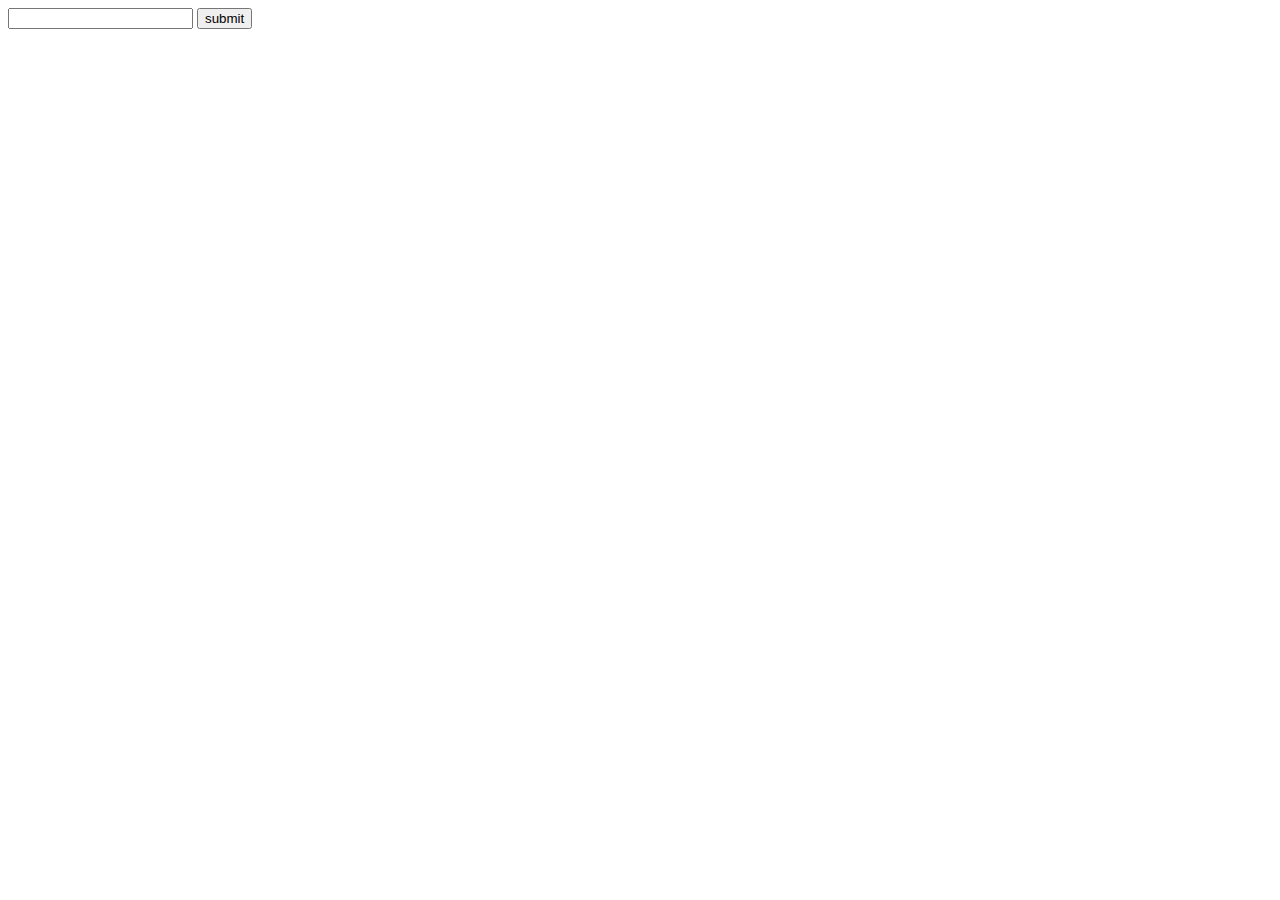
==== index.html @ 36e96ecd "Still figuring details out" ====
<!DOCTYPE html>
<html lang="en">

    <head>
        <meta charset="UTF-8">
        <meta http-equiv="X-UA-Compatible" content="IE=edge">
        <meta name="viewport" content="width=device-width, initial-scale=1.0">
        <title>User List</title>
        <script type="text/javascript" src="userListJS.js" async></script>
    </head>

    <header>
    </header>

    <body>
        <div class="container">
            <input id="inputField" type="text">
            <button id="addUser">submit</button>
            <div class="to-dos" id="userContainer"></div>
                <!-- <ul>
                    <li>Gerrie</li>
                    <li>Susan</li>
                    <li>Geerhard</li>
                    <li>Caitlin</li>
                    <li>Eckhard</li>
                    <li>John</li>
                    <li>Margie</li>
                    <li>Jess</li>
                    <li>Sarah</li>
                    <li>Claire</li>
                </ul> -->
        </div>
    </body>

    <footer>

    </footer>

</html>
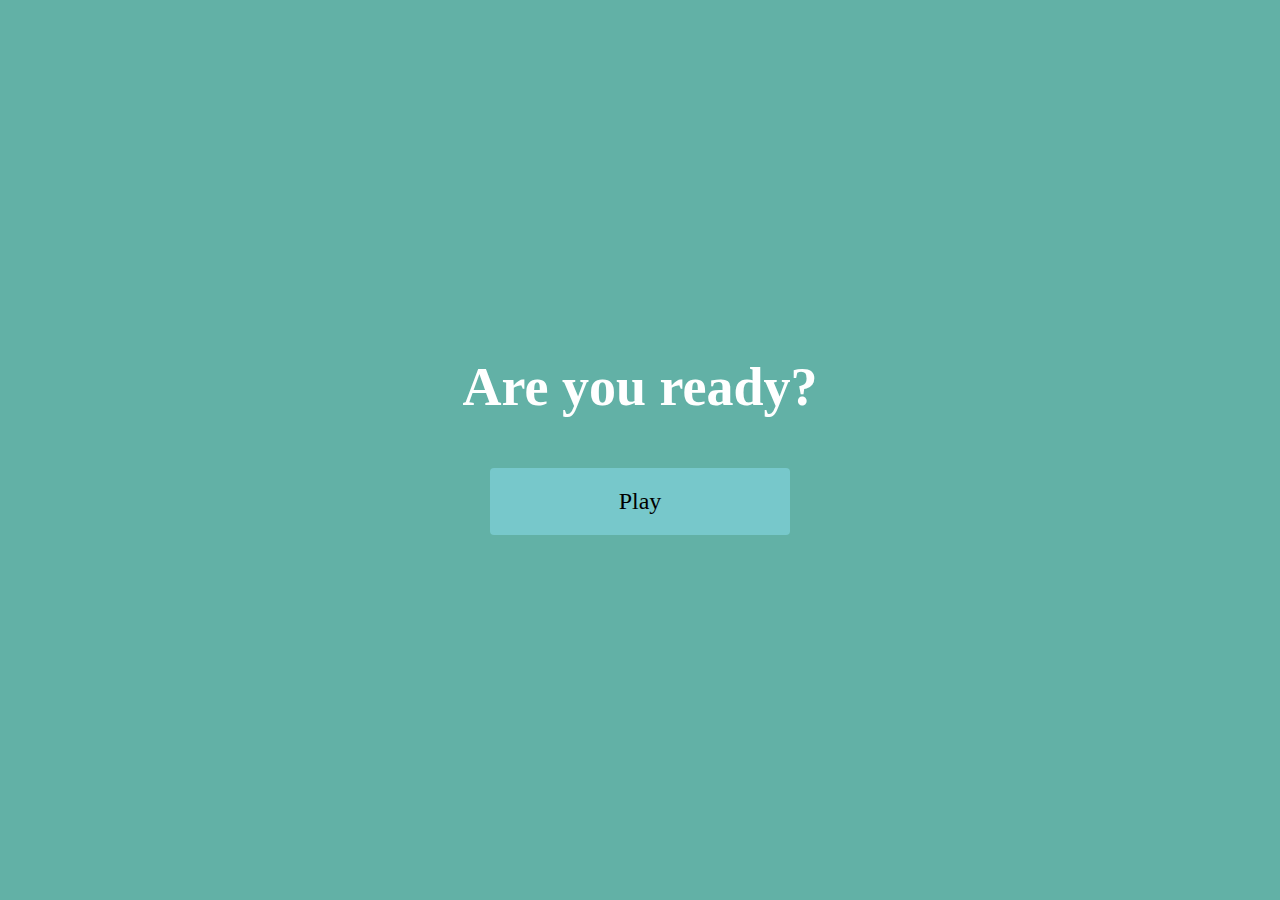
==== commit d9ab7ec1: "Need to clean quiz up" ====
--- a/index.html
+++ b/index.html
@@ -1,39 +1,18 @@
 <!DOCTYPE html>
 <html lang="en">
-
-    <head>
-        <meta charset="UTF-8">
-        <meta http-equiv="X-UA-Compatible" content="IE=edge">
-        <meta name="viewport" content="width=device-width, initial-scale=1.0">
-        <title>User List</title>
-        <script type="text/javascript" src="userListJS.js" async></script>
-    </head>
-
-    <header>
-    </header>
-
-    <body>
-        <div class="container">
-            <input id="inputField" type="text">
-            <button id="addUser">submit</button>
-            <div class="to-dos" id="userContainer"></div>
-                <!-- <ul>
-                    <li>Gerrie</li>
-                    <li>Susan</li>
-                    <li>Geerhard</li>
-                    <li>Caitlin</li>
-                    <li>Eckhard</li>
-                    <li>John</li>
-                    <li>Margie</li>
-                    <li>Jess</li>
-                    <li>Sarah</li>
-                    <li>Claire</li>
-                </ul> -->
+<head>
+    <meta charset="UTF-8">
+    <meta http-equiv="X-UA-Compatible" content="IE=edge">
+    <meta name="viewport" content="width=device-width, initial-scale=1.0">
+    <title>MCQ Quiz</title>
+    <link rel="stylesheet" href="quiz-styles.css">
+</head>
+<body>
+    <div class="container">
+        <div id="home" class="flex-column flex-center">
+            <h1>Are you ready?</h1>
+            <a href="/game.html" class="btn">Play</a>
         </div>
-    </body>
-
-    <footer>
-
-    </footer>
-
+    </div>
+</body>
 </html>--- a/quiz-styles.css
+++ b/quiz-styles.css
@@ -0,0 +1,118 @@
+@import url('https://fonts.googleapis.com/css2?family=Balsamiq+Sans:wght@400;700&family=Nova+Mono&display=swap');
+
+body {
+    background-color: rgb(98, 177, 166);
+}
+
+* {
+    box-sizing: border-box;
+    margin: 0;
+    padding: 0;
+    font-size: 62.5%;
+    font-family: 'Nova Square', cursive;
+}
+
+h1 {
+    font-size: 5.4rem;
+    color: white;
+    margin-bottom: 5rem;
+}
+
+h2 {
+    font-size: 4.2rem;
+    margin-bottom: 4rem;
+}
+
+.container {
+    width: 100vw;
+    height: 100vh;
+    display: flex;
+    justify-content: center;
+    align-items: center;
+    max-width: 80rem;
+    margin: 0 auto;
+    padding: 2rem;
+}
+
+.flex-column {
+    display: flex;
+    flex-direction: column;
+}
+
+.flex-center {
+    justify-content: center;
+    align-items: center;
+}
+
+.justify-center {
+    justify-content: center;
+}
+
+.text-center {
+    text-align: center;
+}
+
+.hidden {
+    display: none;
+}
+
+.btn {
+    font-size: 2.4rem;
+    padding: 2rem 0;
+    width: 30rem;
+    text-align: center;
+    margin-bottom: 1rem;
+    text-decoration: none;
+    color: black;
+    background-color: rgb(119, 200, 203);
+    border-radius: 4px;
+}
+
+.btn:hover {
+    cursor: pointer;
+    transition: transform 150ms;
+    transform: scale(1.03);
+}
+
+#highscore-btn {
+    background: rgb(165, 210, 210);
+}
+
+/* End page styles */
+
+.end-form-container {
+    width: 100%;
+    display: flex;
+    flex-direction: column;
+    align-items: center;
+    max-width: 30rem;
+}
+
+input {
+    margin-bottom: 1rem;
+    width: 20rem;
+    padding: 1.5rem;
+    font-size: 1.8rem;
+    border: none;
+}
+
+input::placeholder {
+    color: #aaa;
+}
+
+#username {
+    margin-bottom: 3rem;
+    width: 100%;
+    outline: none;
+}
+
+#end-text {
+    font-size: 2.4rem;
+    color: #fff;
+    text-align: center;
+}
+
+#saveScoreBtn {
+    border: none;
+}
+
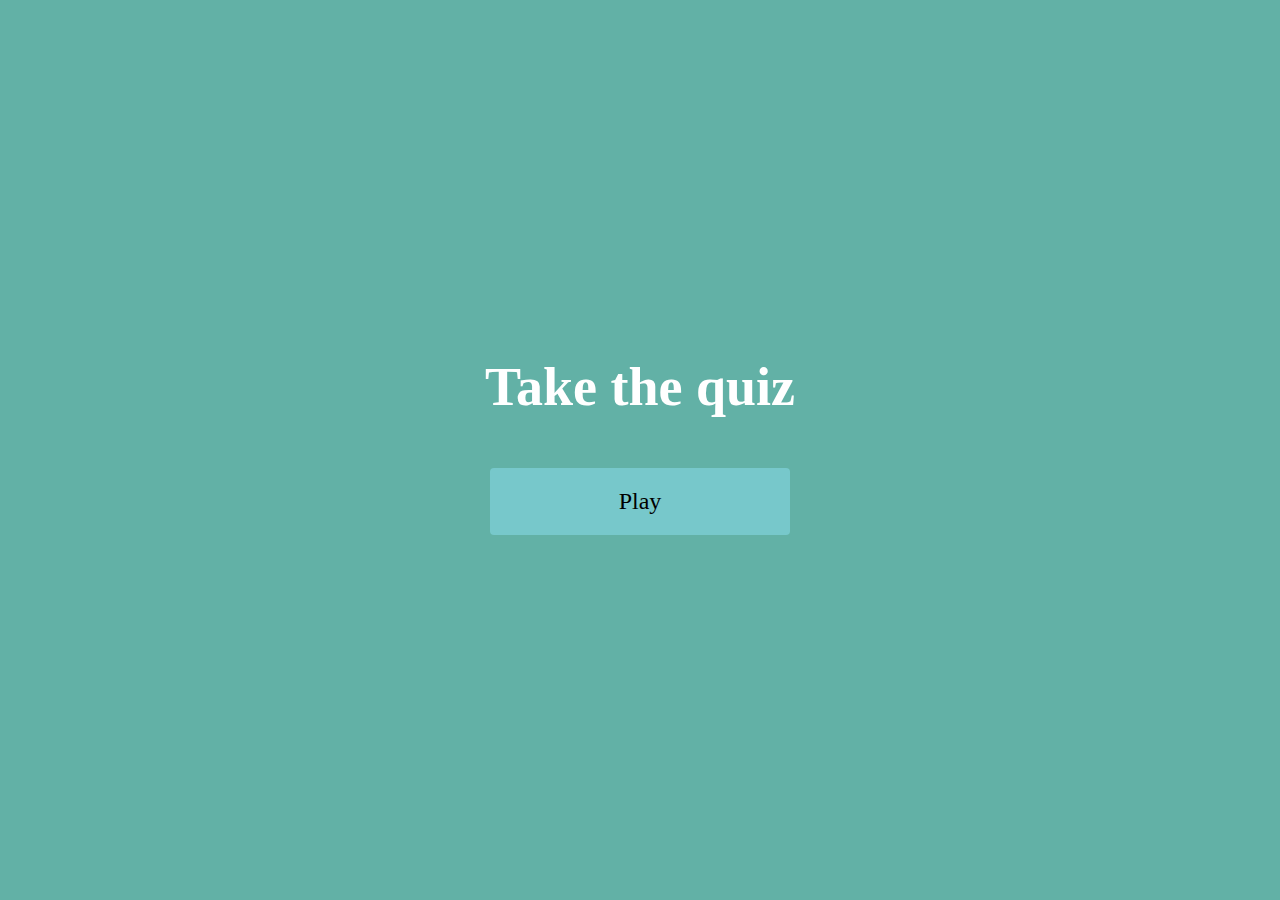
==== commit 03108294: "Getting the feel" ====
--- a/index.html
+++ b/index.html
@@ -10,7 +10,7 @@
 <body>
     <div class="container">
         <div id="home" class="flex-column flex-center">
-            <h1>Are you ready?</h1>
+            <h1>Take the quiz</h1>
             <a href="/game.html" class="btn">Play</a>
         </div>
     </div>
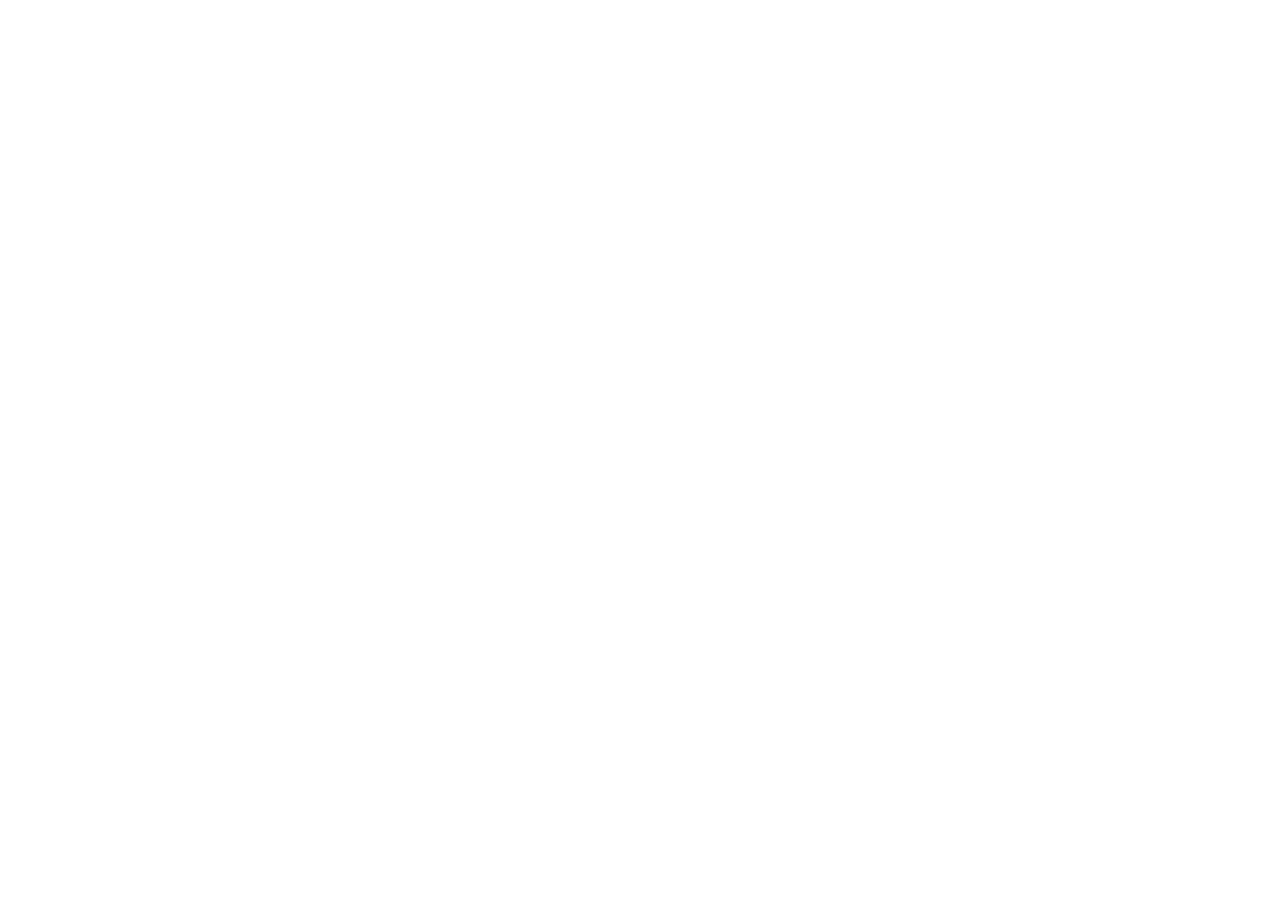
==== commit b6514c7b: "Challenge completed" ====
--- a/index.html
+++ b/index.html
@@ -4,15 +4,10 @@
     <meta charset="UTF-8">
     <meta http-equiv="X-UA-Compatible" content="IE=edge">
     <meta name="viewport" content="width=device-width, initial-scale=1.0">
-    <title>MCQ Quiz</title>
-    <link rel="stylesheet" href="quiz-styles.css">
+    <script src="fizz-buzz.js" defer></script>
+    <title>Fizz Buzz Challenge</title>
 </head>
 <body>
-    <div class="container">
-        <div id="home" class="flex-column flex-center">
-            <h1>Take the quiz</h1>
-            <a href="/game.html" class="btn">Play</a>
-        </div>
-    </div>
+    
 </body>
 </html>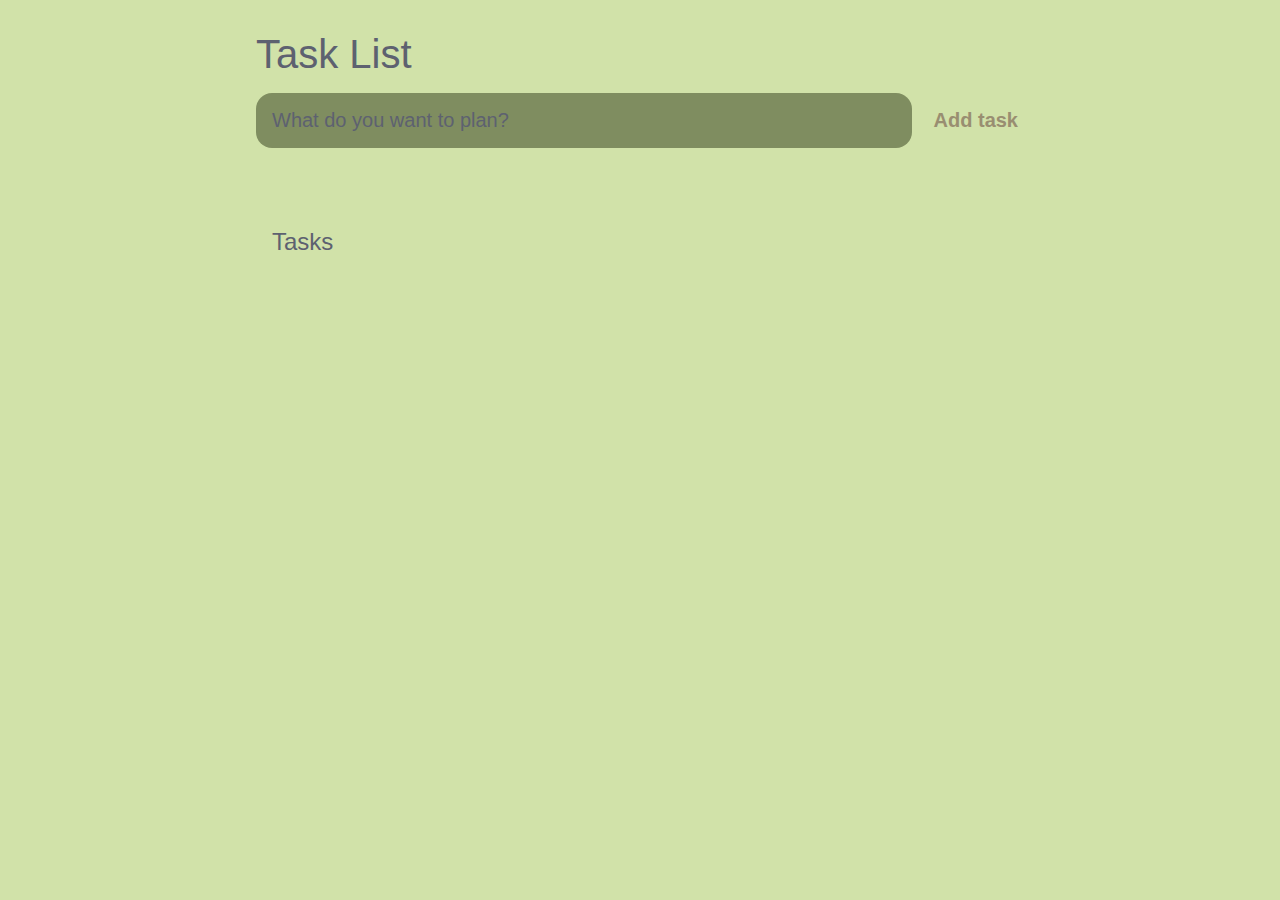
==== commit ecb499ac: "App is in working order" ====
--- a/index.html
+++ b/index.html
@@ -4,10 +4,40 @@
     <meta charset="UTF-8">
     <meta http-equiv="X-UA-Compatible" content="IE=edge">
     <meta name="viewport" content="width=device-width, initial-scale=1.0">
-    <script src="fizz-buzz.js" defer></script>
-    <title>Fizz Buzz Challenge</title>
+    <title>To Do List</title>
+    <link rel="stylesheet" href="appStyles.css">
+    <script src="toDoApp.js" defer></script>
 </head>
 <body>
     
+    <header>
+        <h1>Task List</h1>
+        <form id="new-task-form">
+            <input type="text" id="new-task-input" placeholder="What do you want to plan?"/>
+            <input type="submit" id="new-task-submit" value="Add task"/>
+        </form>
+    </header>
+
+    <main>
+        <section class="task-list">
+            <h2>Tasks</h2>
+            <div id="tasks">
+                <!-- <div class="task">
+                    <div class="content">
+                        <input type="text"
+                                class="text"
+                                value="My task"
+                                readonly
+                        />
+                    </div>
+                    <div class="actions">
+                        <button class="edit">Edit</button>
+                        <button class="delete">Delete</button>
+                    </div>
+                </div> -->
+            </div>
+        </section>
+    </main>
+    
 </body>
 </html>--- a/appStyles.css
+++ b/appStyles.css
@@ -0,0 +1,151 @@
+:root {
+    --dark: #d1e2a9;
+    --darker: #7f8d60;
+    --darkest: #5b6640;
+    --gray: #5d6170;
+    --light: #EEE;
+    --brown: #998e71; 
+}
+
+* {
+    box-sizing: border-box;
+    margin: 0;
+    font-family: 'Fira sans', sans-serif;
+}
+
+body {
+    display: flex;
+    flex-direction: column;
+    min-height: 100vh;
+    background: var(--dark);
+    color: #fff;
+}
+
+header {
+    padding: 2rem 1rem;
+    max-width: 800px;
+    width: 100%;
+    margin: 0 auto;
+}
+
+header h1 {
+    font-size: 2.5rem;
+    font-weight: 300;
+    color: var(--gray);
+    margin-bottom: 1rem;
+}
+
+#new-task-form {
+    display: flex;
+}
+
+input, button {
+    appearance: none;
+    border: none;
+    outline: none;
+    background: none;
+}
+
+#new-task-input {
+    flex: 1 1 0%;
+    background-color: var(--darker);
+    padding: 1rem;
+    border-radius: 1rem;
+    margin-right: 1rem;
+    color: var(--light);
+    font-size: 1.25rem;
+}
+
+#new-task-input::placeholder {
+    color: var(--gray);
+}
+
+#new-task-submit {
+    color: var(--brown);
+    font-size: 1.25rem;
+    font-weight: 700;
+    cursor: pointer;
+    transition: 0.4s;
+}
+
+#new-task-submit:hover {
+    opacity: 0.8;
+}
+
+#new-task-submit:active {
+    opacity: 0.6;
+}
+
+main {
+    flex: 1 1 0%;
+    padding: 2rem 1rem;
+    max-width: 800px;
+    width: 100%;
+    margin: 0 auto;
+}
+
+.task-list {
+    padding: 1rem;
+}
+
+.task-list h2 {
+    font-size: 1.5rem;
+    font-weight: 300;
+    color: var(--gray);
+    margin-bottom: 1rem;
+}
+
+#tasks .task {
+    display: flex;
+    justify-content: space-between;
+    background-color: var(--darkest);
+    padding: 1rem;
+    border-radius: 1rem;
+    margin-bottom: 1rem;
+}
+
+#tasks .task .content {
+    flex: 1 1 0%;
+}
+
+#tasks .task .content .text {
+    color: var(--light);
+    font-size: 1.125rem;
+    width: 100%;
+    display: block;
+    transition: 0.4s;
+}
+
+#tasks .task .content .text:not(:read-only) {
+    color: var(--brown);
+}
+
+#tasks .task .actions {
+    display: flex;
+    margin: 0 -0.5rem;
+}
+
+.task .actions button {
+    cursor: pointer;
+    margin: 0 0.5rem;
+    font-size: 1.125rem;
+    font-weight: 700;
+    text-transform: uppercase;
+    transition: 0.4s;
+}
+
+.task .actions button:hover {
+    opacity: 0.8;
+}
+
+.task .actions button:active {
+    opacity: 0.6;
+}
+
+.task .actions .edit {
+    color: var(--brown);
+}
+
+.task .actions .delete {
+    color: red;
+}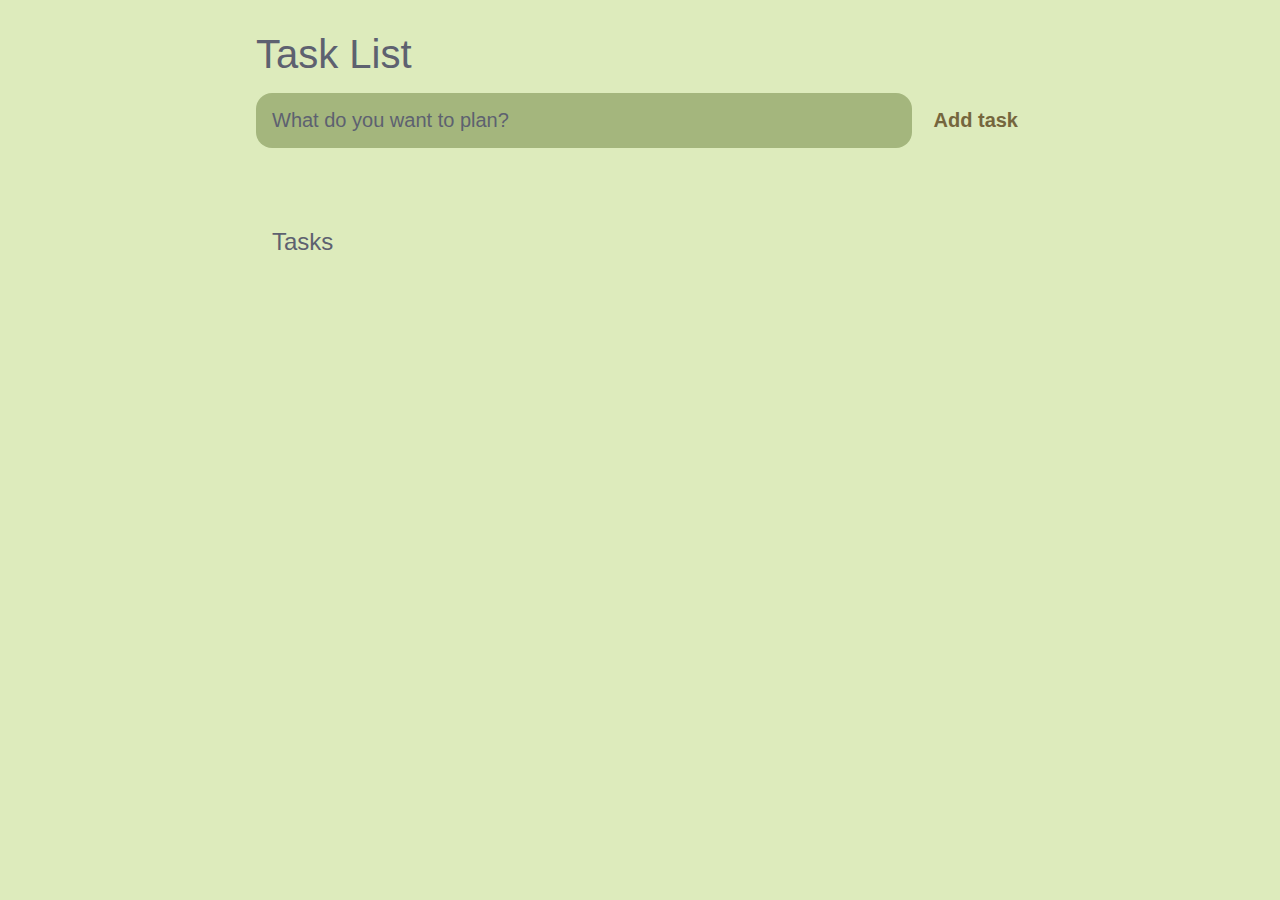
==== commit 499cc404: "Playing around" ====
--- a/index.html
+++ b/index.html
@@ -19,7 +19,7 @@
     </header>
 
     <main>
-        <section class="task-list">
+        <div class="task-list">
             <h2>Tasks</h2>
             <div id="tasks">
                 <!-- <div class="task">
@@ -36,7 +36,7 @@
                     </div>
                 </div> -->
             </div>
-        </section>
+        </div>
     </main>
     
 </body>
--- a/appStyles.css
+++ b/appStyles.css
@@ -1,10 +1,10 @@
 :root {
-    --dark: #d1e2a9;
-    --darker: #7f8d60;
-    --darkest: #5b6640;
+    --dark: #ddebbc;
+    --darker: #a4b67d;
+    --darkest: #8d9e62;
     --gray: #5d6170;
     --light: #EEE;
-    --brown: #998e71; 
+    --brown: #75663d; 
 }
 
 * {
@@ -110,7 +110,7 @@
 
 #tasks .task .content .text {
     color: var(--light);
-    font-size: 1.125rem;
+    font-size: 1.2rem;
     width: 100%;
     display: block;
     transition: 0.4s;
@@ -147,5 +147,5 @@
 }
 
 .task .actions .delete {
-    color: red;
+    color: rgb(212, 111, 111);
 }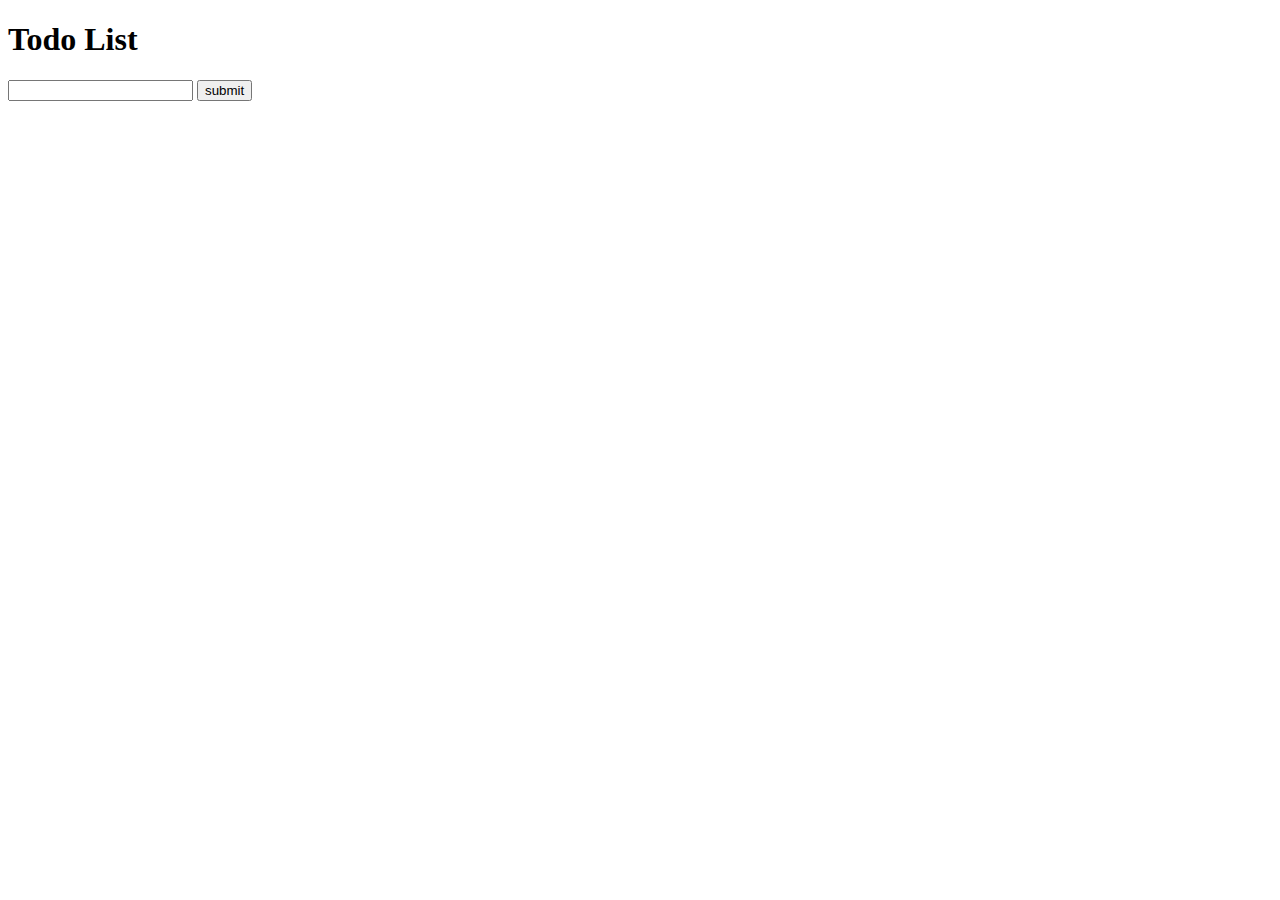
==== commit 4f8a33c0: "Trying to add tasks to App" ====
--- a/index.html
+++ b/index.html
@@ -1,43 +1,24 @@
 <!DOCTYPE html>
 <html lang="en">
-<head>
-    <meta charset="UTF-8">
-    <meta http-equiv="X-UA-Compatible" content="IE=edge">
-    <meta name="viewport" content="width=device-width, initial-scale=1.0">
-    <title>To Do List</title>
-    <link rel="stylesheet" href="appStyles.css">
-    <script src="toDoApp.js" defer></script>
-</head>
-<body>
-    
-    <header>
-        <h1>Task List</h1>
-        <form id="new-task-form">
-            <input type="text" id="new-task-input" placeholder="What do you want to plan?"/>
-            <input type="submit" id="new-task-submit" value="Add task"/>
-        </form>
-    </header>
 
-    <main>
-        <div class="task-list">
-            <h2>Tasks</h2>
-            <div id="tasks">
-                <!-- <div class="task">
-                    <div class="content">
-                        <input type="text"
-                                class="text"
-                                value="My task"
-                                readonly
-                        />
-                    </div>
-                    <div class="actions">
-                        <button class="edit">Edit</button>
-                        <button class="delete">Delete</button>
-                    </div>
-                </div> -->
+    <head>
+        <meta charset="UTF-8">
+        <meta http-equiv="X-UA-Compatible" content="IE=edge">
+        <meta name="viewport" content="width=device-width, initial-scale=1.0">
+        <title>To Do List</title>
+        <!-- <link rel="stylesheet" href="appStyles.css"> -->
+        <script src="toDoApp.js" defer></script>
+    </head>
+
+    <body>
+        <div class="container">
+
+            <h1>Todo List</h1>
+            <input type="text" id="addNewInput" />
+            <button onclick="getInput()" class="add">submit</button>
+            <div id="todos">
             </div>
         </div>
-    </main>
-    
-</body>
+    </body>
+
 </html>--- a/appStyles.css
+++ b/appStyles.css
@@ -148,4 +148,150 @@
 
 .task .actions .delete {
     color: rgb(212, 111, 111);
-}+}
+
+
+
+
+
+/* :root {
+    --primary: #ee4c12;
+    --business: #75663d;
+    --personal: var(var(--primary));
+    --light: #EEE;
+    --grey: #888;
+    --dark: #313154;
+    --danger: #ff5b57;
+
+    --shadow: 0 1px 3px rgba(0, 0, 0, 0.1);
+
+    --business-glow: 0px 0px 4px rgba(117, 102, 61, 0.75);
+    --personal-glow: 0px 0px 4px rgba(238, 76, 18, 0.75);
+}
+
+* {
+    box-sizing: border-box;
+    margin: 0;
+    padding: 0;
+    font-family: 'Fira sans', sans-serif;
+}
+
+input:not([type="radio"]):not([type="checkbox"]), button {
+    appearance: none;
+    border: none;
+    outline: none;
+    background: none;
+    cursor: initial;
+}
+
+body {
+    background: var(--light);
+    color: var(--dark);
+}
+
+section {
+    margin-top: 2rem;
+    margin-bottom: 2rem;
+    padding-left: 1.5rem;
+    padding-right: 1.5rem;
+}
+
+h3 {
+    color: var(--dark);
+    font-size: 1rem;
+    font-weight: 400;
+    margin-bottom: 0.5rem;
+}
+
+h4 {
+    color: var(--grey);
+    font-size: 0.875rem;
+    font-weight: 700;
+    margin-bottom: 0.5rem;
+}
+
+.greeting .title {
+    display: flex;
+}
+
+.greeting .title input {
+    margin-left: 0.5rem;
+    flex: 1 1 0%;
+    min-width: 0;
+}
+
+.greeting .title,
+.greeting .title input {
+    color: var(--dark);
+    font-size: 1.5rem;
+    font-weight: 700;
+}
+
+.create-todo input[type="text"] {
+    display: block;
+    width: 100%;
+    font-size: 1.125rem;
+    padding: 1rem 1.5rem;
+    color: var(--dark);
+    background-color: #FFF;
+    border-radius: 0.5rem;
+    box-shadow: var(--shadow);
+    margin-bottom: 1.5rem;
+}
+
+.create-todo .options {
+    display: grid;
+    grid-template-columns: repeat(2, 1fr);
+    grid-gap: 1rem;
+    margin-bottom: 1.5rem;
+}
+
+.create-todo .options label {
+    display: flex;
+    flex-direction: column;
+    align-items: center;
+    justify-content: center;
+    padding: 1.5rem;
+    background-color: #FFF;
+    border-radius: 0.5rem;
+    box-shadow: var(--shadow);
+    cursor: pointer;
+}
+
+input[type="radio"],
+input[type="checkbox"] {
+    display: none;
+}
+
+.bubble {
+    display: flex;
+    align-items: center;
+    justify-content: center;
+    width: 20px;
+    height: 20px;
+    border-radius: 50%;
+    border: 2px solid var(--business);
+    box-shadow: var(--business-glow);
+}
+
+.bubble.personal {
+    background-color: var(--personal);
+    box-shadow: var(--personal-glow);
+}
+
+.bubble::after {
+    content: "";
+    display: block;
+    opacity: 0;
+    width: 0px;
+    height: 0px;
+    background-color: var(--business);
+    box-shadow: var(--business-glow);
+    border-radius: 50%;
+    transition: 0.2s ease-in-out;
+}
+
+.bubble.personal::after {
+    background-color: var(--personal);
+    box-shadow: var(--personal-glow);
+} */